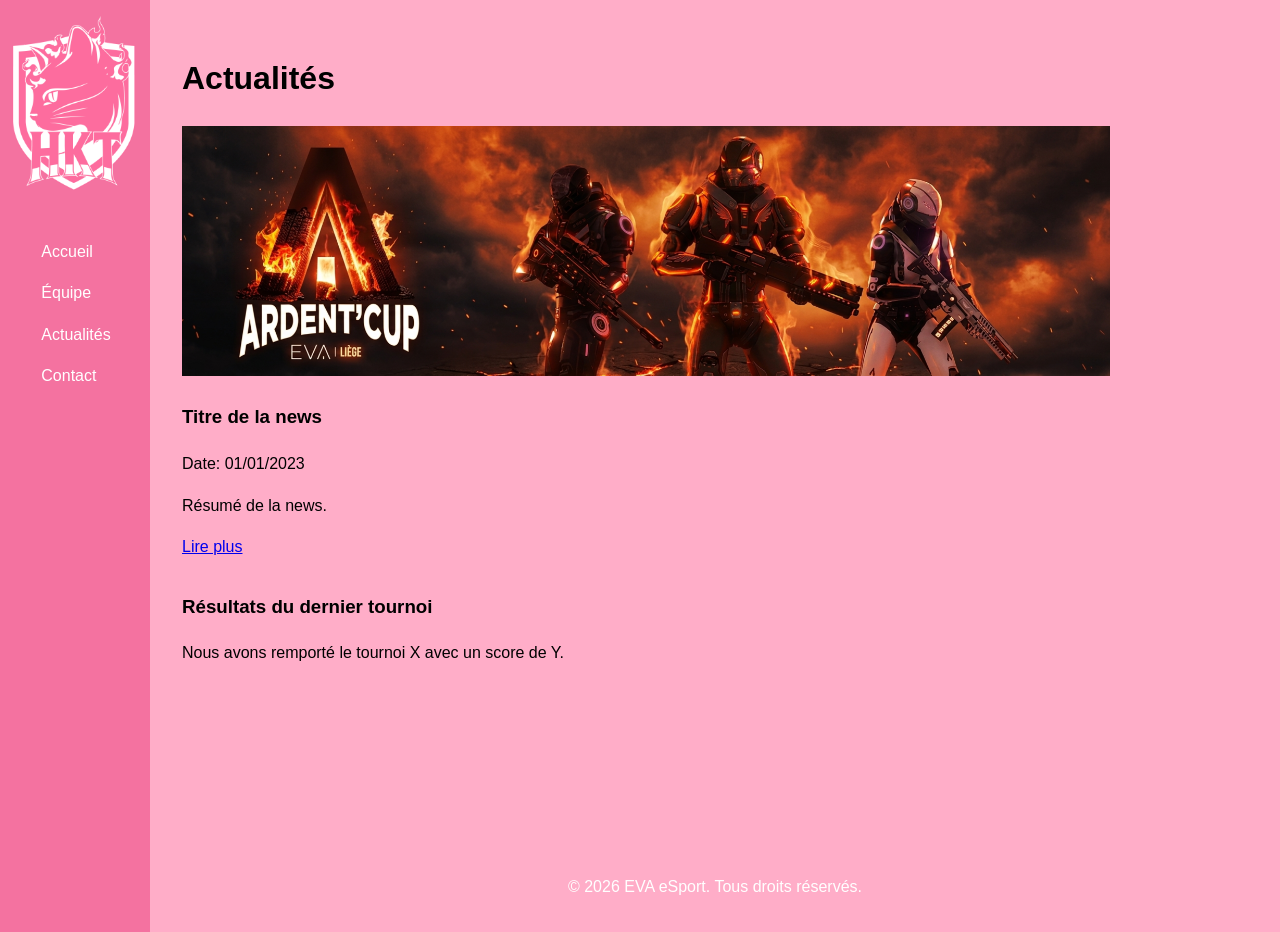
==== actualites.html @ 6c9bb997 "Initial commit: eva-esport project" ====
<!DOCTYPE html>
<html lang="fr">
<head>
    <meta charset="UTF-8">
    <meta name="viewport" content="width=device-width, initial-scale=1.0">
    <title>EVA eSport - Actualités</title>
    <link rel="stylesheet" href="css/style.css">
    <link rel="stylesheet" href="css/responsive.css">
</head>
<body>
    <header>
        <div class="logo">
            <img src="images/logo_HKT.png" alt="EVA eSport Logo">
        </div>
        <nav>
            <ul id="nav-menu">
                <li><a href="index.html">Accueil</a></li>
                <li><a href="equipe.html">Équipe</a></li>
                <li><a href="actualites.html">Actualités</a></li>
                <li><a href="contact.html">Contact</a></li>
            </ul>
            <div class="burger" id="burger">
                <span></span>
                <span></span>
                <span></span>
            </div>
        </nav>
    </header>
    <main>
        <h1>Actualités</h1>
        <section class="news">
            <article>
                <img src="images/actualites/Ardent_cup_logo2.png" alt="News 1" height="250px">
                <h3>Titre de la news</h3>
                <p>Date: 01/01/2023</p>
                <p>Résumé de la news.</p>
                <a href="https://competitive.eva.gg/fr/tournaments/2457365994786412543/">Lire plus</a>
            </article>
            <article>
                <h3>Résultats du dernier tournoi</h3>
                <p>Nous avons remporté le tournoi X avec un score de Y.</p>
            </article>
            <!-- Ajouter plus d'articles -->
        </section>
    </main>
    <footer>
        <p>&copy; 2026 EVA eSport. Tous droits réservés.</p>
    </footer>
    <script src="js/main.js"></script>
</body>
</html>
---- css/style.css ----
/* Styles globaux */
/* rose vif #F472A0 */
/*rose clair #FFADC8 */
body {
    font-family: Arial, sans-serif;
    margin: 0;
    padding: 0;
    line-height: 1.6;
    color : black;
    display: grid;
    grid-template-columns: 150px 1fr;
    grid-template-rows: 1fr auto;
    min-height: 100vh;
}

header { 
    background-color: #F472A0;
    color: white;
    padding: 1rem;
    display: flex;
    flex-direction: column;
    align-items: center;
    width: 120px;
    min-height: 100vh;
    grid-row: 1 / 3;
    grid-column: 1;
}

.logo img {
    height: 175px;
}

nav ul {
    list-style: none;
    display: flex;
    flex-direction: column;
    margin: 2rem;
    padding: 0;
}

nav ul li {
    margin: 0.5rem 0;
}

nav ul li a {
    color: rgb(255, 255, 255);
    text-decoration: none;
}

.burger {
    display: none;
    flex-direction: column;
    cursor: pointer;
}

.burger span {
    width: 25px;
    height: 3px;
    background: rgb(255, 255, 255);
    margin: 3px 0;
}

main {
    padding: 2rem;
    background-color: #FFADC8;
    grid-column: 2;
    grid-row: 1;
}

footer {
    background-color: #FFADC8;
    color: white;
    text-align: center;
    padding: 1rem;
    grid-column: 2;
    grid-row: 2;
    margin-top: auto;
}

/* Styles spécifiques */
.hero {
    text-align: center;
    margin-bottom: 2rem;
}


.membres {
    display: flex;
    flex-wrap: wrap;
    gap: 1rem;
}

.membre {
    border: 1px solid #F472A0;
    padding: 0;
    text-align: center;
    width: 200px;
    height: auto;
    display: flex;
    flex-direction: column;
    justify-content: flex-start;
    
}

.membre img {
    width: 100%;
    height: auto;
}

.news article {
    margin-bottom: 2rem;
}

form {
    max-width: 600px;
    margin: 0 auto;
}

form label {
    display: block;
    margin-top: 1rem;
}

form input, form textarea {
    width: 100%;
    padding: 0.5rem;
    margin-top: 0.5rem;
}

form button {
    margin-top: 1rem;
    padding: 0.5rem 1rem;
    background-color: #333;
    color: white;
    border: none;
    cursor: pointer;
}
---- css/responsive.css ----
/* Media queries pour responsive */
@media (max-width: 768px) {
    header {
        flex-direction: column;
    }

    nav ul {
        display: none;
        flex-direction: column;
        width: 100%;
        text-align: center;
    }

    nav ul.show {
        display: flex;
    }

    .burger {
        display: flex;
    }

    .membres {
        justify-content: center;
    }

    .membre {
        width: 100%;
        max-width: 300px;
    }
}
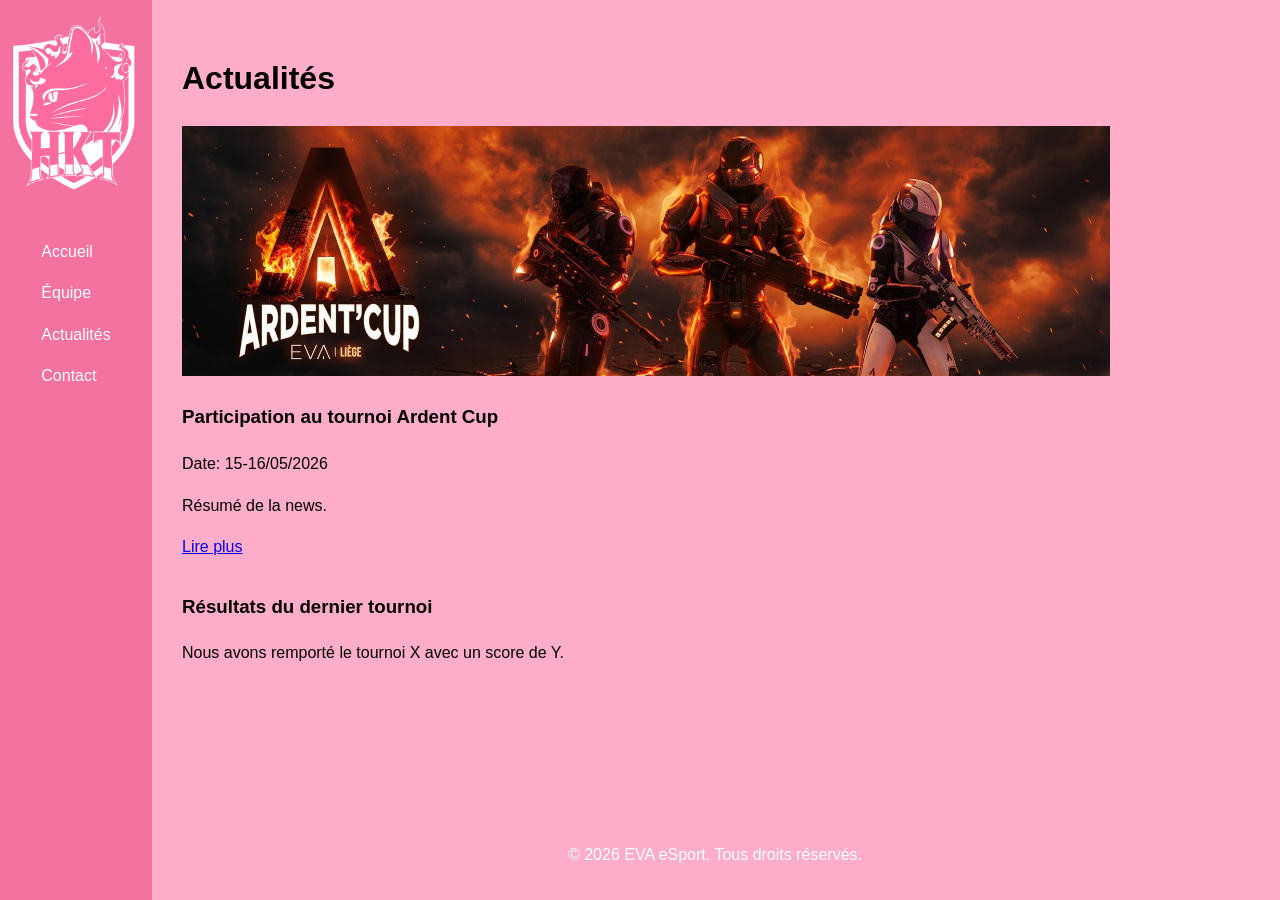
==== commit 66763e7d: "Initial commit" ====
--- a/actualites.html
+++ b/actualites.html
@@ -31,8 +31,8 @@
         <section class="news">
             <article>
                 <img src="images/actualites/Ardent_cup_logo2.png" alt="News 1" height="250px">
-                <h3>Titre de la news</h3>
-                <p>Date: 01/01/2023</p>
+                <h3>Participation au tournoi Ardent Cup</h3>
+                <p>Date: 15-16/05/2026</p>
                 <p>Résumé de la news.</p>
                 <a href="https://competitive.eva.gg/fr/tournaments/2457365994786412543/">Lire plus</a>
             </article>
--- a/css/style.css
+++ b/css/style.css
@@ -24,6 +24,7 @@
     min-height: 100vh;
     grid-row: 1 / 3;
     grid-column: 1;
+    position : fixed;
 }
 
 .logo img {
@@ -86,25 +87,36 @@
 
 .membres {
     display: flex;
+    width: 100%;
     flex-wrap: wrap;
-    gap: 1rem;
+    gap: 3rem;
+    flex-direction: : column;
 }
 
 .membre {
     border: 1px solid #F472A0;
     padding: 0;
     text-align: center;
-    width: 200px;
+    width: 85%;
     height: auto;
     display: flex;
-    flex-direction: column;
+    flex-direction: row;
     justify-content: flex-start;
-    
+    align-items: center;
+    gap: 1rem;
 }
 
 .membre img {
-    width: 100%;
+    width: 250px;
     height: auto;
+    flex-shrink: 0;
+}
+.membre-info {
+    border : 1px solid #F472A0;
+    padding: 2rem;
+    flex: 1;
+    width: 50%;
+    align-items: flex-end;
 }
 
 .news article {
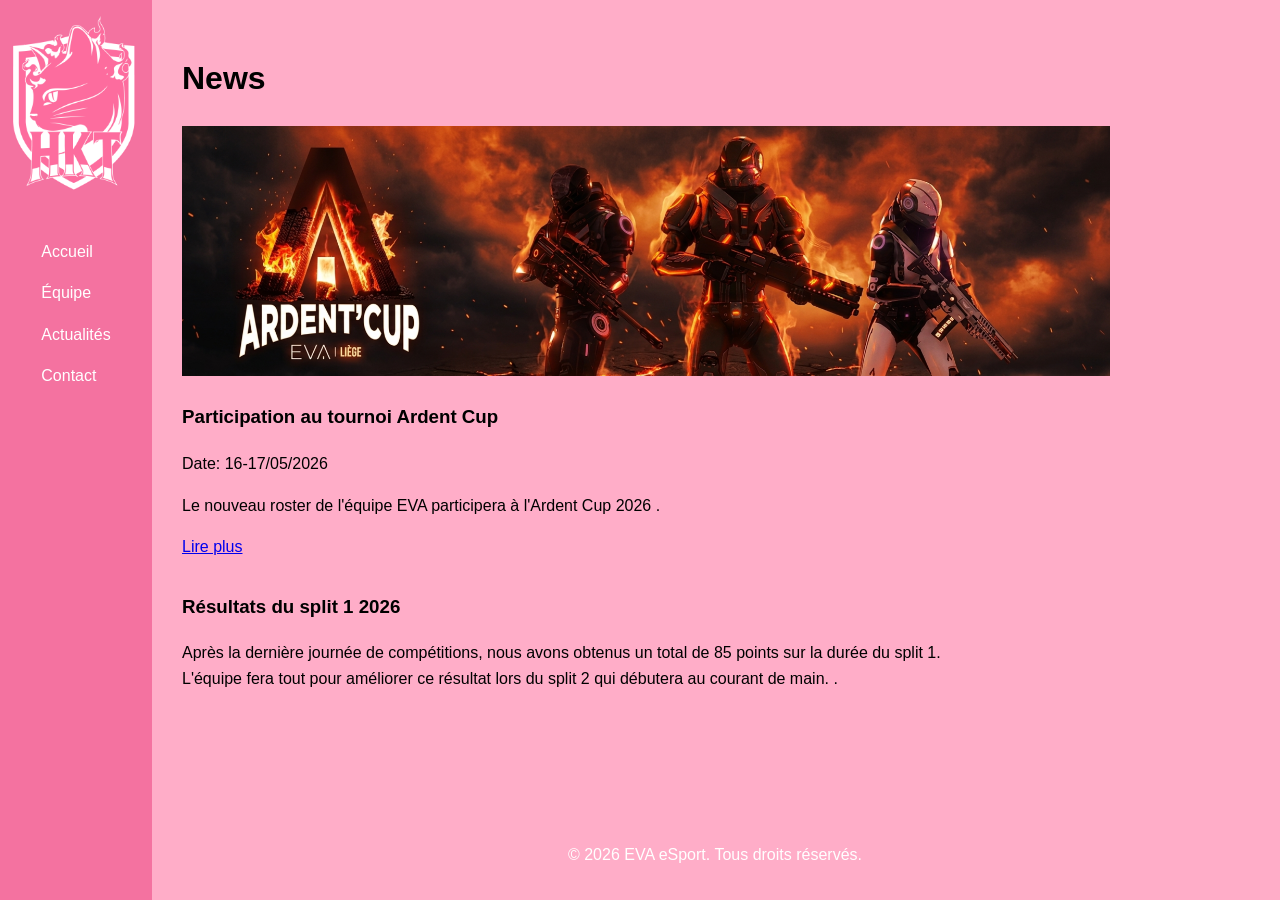
==== commit 91a7d8a4: "modif petit format" ====
--- a/actualites.html
+++ b/actualites.html
@@ -27,18 +27,20 @@
         </nav>
     </header>
     <main>
-        <h1>Actualités</h1>
+        <h1>News </h1>
         <section class="news">
             <article>
                 <img src="images/actualites/Ardent_cup_logo2.png" alt="News 1" height="250px">
                 <h3>Participation au tournoi Ardent Cup</h3>
-                <p>Date: 15-16/05/2026</p>
-                <p>Résumé de la news.</p>
+                <p>Date: 16-17/05/2026</p>
+                <p>Le nouveau roster de l'équipe EVA participera à l'Ardent Cup 2026 .</p>
                 <a href="https://competitive.eva.gg/fr/tournaments/2457365994786412543/">Lire plus</a>
             </article>
             <article>
-                <h3>Résultats du dernier tournoi</h3>
-                <p>Nous avons remporté le tournoi X avec un score de Y.</p>
+                <h3>Résultats du split 1 2026</h3>
+                <p>Après la dernière journée de compétitions, nous avons obtenus un total de 85 points sur la durée du split 1. </br>
+                    L'équipe fera tout pour améliorer ce résultat lors du split 2 qui débutera au courant de main.
+                .</p>
             </article>
             <!-- Ajouter plus d'articles -->
         </section>
--- a/css/style.css
+++ b/css/style.css
@@ -7,9 +7,8 @@
     padding: 0;
     line-height: 1.6;
     color : black;
-    display: grid;
-    grid-template-columns: 150px 1fr;
-    grid-template-rows: 1fr auto;
+    display: flex;
+    flex-direction: column;
     min-height: 100vh;
 }
 
@@ -22,9 +21,10 @@
     align-items: center;
     width: 120px;
     min-height: 100vh;
-    grid-row: 1 / 3;
-    grid-column: 1;
     position : fixed;
+    left: 0;
+    top: 0;
+    flex-shrink: 0;
 }
 
 .logo img {
@@ -64,8 +64,8 @@
 main {
     padding: 2rem;
     background-color: #FFADC8;
-    grid-column: 2;
-    grid-row: 1;
+    flex: 1;
+    margin-left: 150px;
 }
 
 footer {
@@ -73,8 +73,7 @@
     color: white;
     text-align: center;
     padding: 1rem;
-    grid-column: 2;
-    grid-row: 2;
+    margin-left: 150px;
     margin-top: auto;
 }
 
@@ -90,7 +89,7 @@
     width: 100%;
     flex-wrap: wrap;
     gap: 3rem;
-    flex-direction: : column;
+    flex-direction: column;
 }
 
 .membre {
--- a/css/responsive.css
+++ b/css/responsive.css
@@ -2,7 +2,11 @@
 @media (max-width: 768px) {
     header {
         flex-direction: column;
+        width: 20%;
     }
+    .logo img{
+    width: auto;
+}
 
     nav ul {
         display: none;
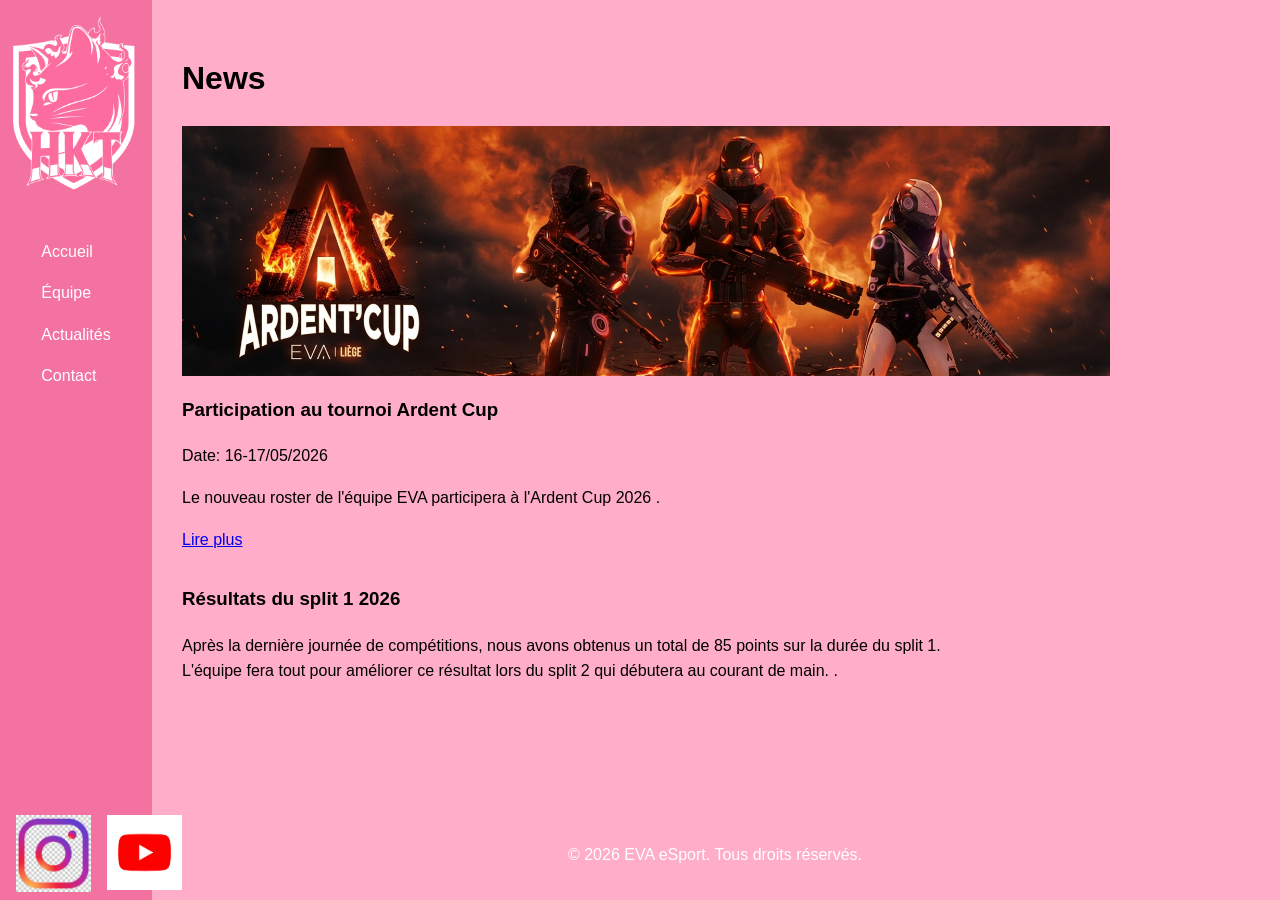
==== commit 2f35ea11: "réseux" ====
--- a/actualites.html
+++ b/actualites.html
@@ -12,6 +12,7 @@
         <div class="logo">
             <img src="images/logo_HKT.png" alt="EVA eSport Logo">
         </div>
+       
         <nav>
             <ul id="nav-menu">
                 <li><a href="index.html">Accueil</a></li>
@@ -24,13 +25,22 @@
                 <span></span>
                 <span></span>
             </div>
-        </nav>
+        </nav> 
+        <div class="resaux">
+            <a href ="https://www.instagram.com/hkt.esport?igsh=MTgyYmk4MnNlOXBmbQ%3D%3D&utm_source=qr">
+                <img src="images/instagram.webp" alt="Instagram" >
+            </a>
+            <a href="https://www.youtube.com/@HKT_EVA">
+                <img src="images/youtube.avif" alt="YouTube" >
+            </a>
+        </div>
     </header>
     <main>
         <h1>News </h1>
         <section class="news">
             <article>
-                <img src="images/actualites/Ardent_cup_logo2.png" alt="News 1" height="250px">
+                <div class="img actu"><img src="images/actualites/Ardent_cup_logo2.png" alt="News 1" >
+                </div>
                 <h3>Participation au tournoi Ardent Cup</h3>
                 <p>Date: 16-17/05/2026</p>
                 <p>Le nouveau roster de l'équipe EVA participera à l'Ardent Cup 2026 .</p>
--- a/css/style.css
+++ b/css/style.css
@@ -29,6 +29,18 @@
 
 .logo img {
     height: 175px;
+}
+.resaux {
+    display: flex;
+    gap: 1rem;
+    margin-top: auto;
+    margin-bottom: 1rem;
+    width: 100%;
+    padding: 0;
+}
+.resaux img {
+    width: 75px;
+    
 }
 
 nav ul {
@@ -122,6 +134,12 @@
     margin-bottom: 2rem;
 }
 
+.img.actu {
+    display: flex;
+    justify-content: flex-start;
+    margin-bottom: 1rem;
+    height: 250px;
+}
 form {
     max-width: 600px;
     margin: 0 auto;
--- a/css/responsive.css
+++ b/css/responsive.css
@@ -1,8 +1,9 @@
 /* Media queries pour responsive */
-@media (max-width: 768px) {
+@media (max-width: 480px) {
     header {
         flex-direction: column;
-        width: 20%;
+        width: 25%;
+        padding : 0;
     }
     .logo img{
     width: auto;
@@ -11,7 +12,7 @@
     nav ul {
         display: none;
         flex-direction: column;
-        width: 100%;
+        width:100%;
         text-align: center;
     }
 
@@ -31,4 +32,43 @@
         width: 100%;
         max-width: 300px;
     }
+}
+@media (max-width: 1024px) {
+    header {
+        flex-direction: column;
+        width: 14%;
+    }
+    .logo img{
+    width: auto;
+}
+
+    nav ul {
+        display: none;
+        flex-direction: column;
+        width: 50%;
+        text-align: center;
+    }
+
+    nav ul.show {
+        display: flex;
+    }
+
+    .burger {
+        display: flex;
+    }
+
+    .membres {
+        justify-content: center;
+    }
+
+    .membre {
+        width: 100%;
+        max-width: 300px;
+    }
+    .img.actu {
+        display: flex;
+        justify-content: flex-start;
+        margin-bottom: 1rem;
+        height: 200px;
+    }
 }
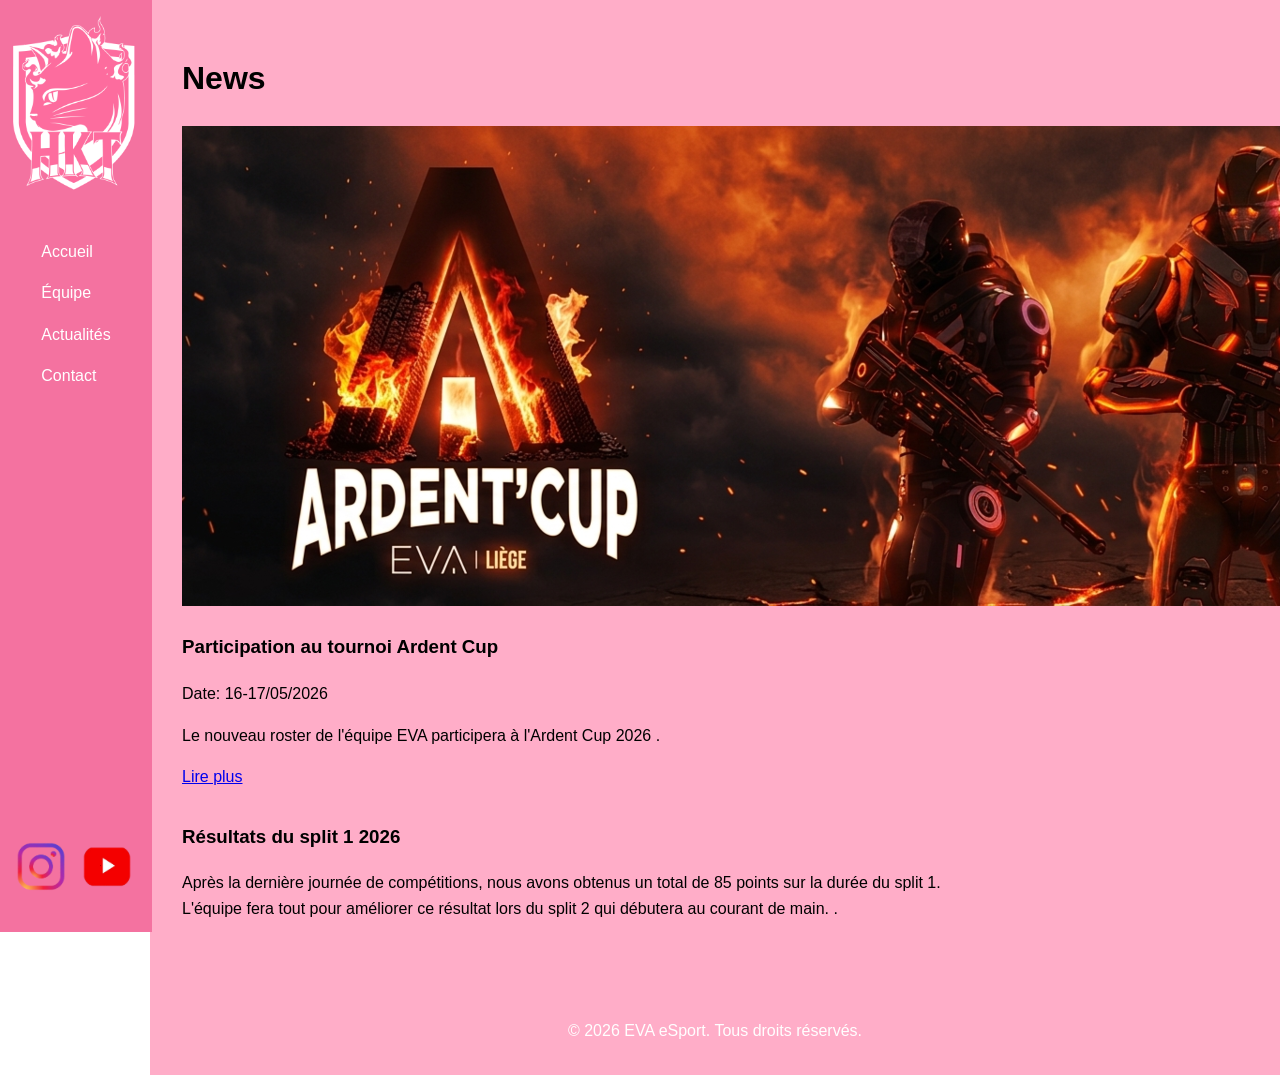
==== commit d9d5759f: "bonne image équipe + logo réseaux" ====
--- a/actualites.html
+++ b/actualites.html
@@ -28,10 +28,10 @@
         </nav> 
         <div class="resaux">
             <a href ="https://www.instagram.com/hkt.esport?igsh=MTgyYmk4MnNlOXBmbQ%3D%3D&utm_source=qr">
-                <img src="images/instagram.webp" alt="Instagram" >
+                <img src="images/instagram.png" alt="Instagram" >
             </a>
             <a href="https://www.youtube.com/@HKT_EVA">
-                <img src="images/youtube.avif" alt="YouTube" >
+                <img src="images/youtube.png" alt="YouTube" >
             </a>
         </div>
     </header>
--- a/css/style.css
+++ b/css/style.css
@@ -35,11 +35,11 @@
     gap: 1rem;
     margin-top: auto;
     margin-bottom: 1rem;
-    width: 100%;
+    width: 120px;
     padding: 0;
 }
 .resaux img {
-    width: 75px;
+    width: 50px;
     
 }
 
@@ -123,7 +123,6 @@
     flex-shrink: 0;
 }
 .membre-info {
-    border : 1px solid #F472A0;
     padding: 2rem;
     flex: 1;
     width: 50%;
@@ -134,7 +133,7 @@
     margin-bottom: 2rem;
 }
 
-.img.actu {
+.img .actu {
     display: flex;
     justify-content: flex-start;
     margin-bottom: 1rem;
--- a/css/responsive.css
+++ b/css/responsive.css
@@ -2,13 +2,20 @@
 @media (max-width: 480px) {
     header {
         flex-direction: column;
-        width: 25%;
+        width: 100%;
         padding : 0;
+        position : fixed;
+        top : 0;
+        left : 0;
+        z-index: 1000;
     }
     .logo img{
     width: auto;
 }
-
+main {
+    padding: 2rem;
+    margin-left: 100px;
+}
     nav ul {
         display: none;
         flex-direction: column;
@@ -32,6 +39,15 @@
         width: 100%;
         max-width: 300px;
     }
+    .img .actu {
+        display: flex;
+        justify-content: flex-start;
+        margin-bottom: 1rem;
+        width: 120px;
+    }
+    .resaux img {
+    width: 50px;
+}
 }
 @media (max-width: 1024px) {
     header {
@@ -71,4 +87,7 @@
         margin-bottom: 1rem;
         height: 200px;
     }
+    .resaux img {
+    width: 50px;
+}
 }
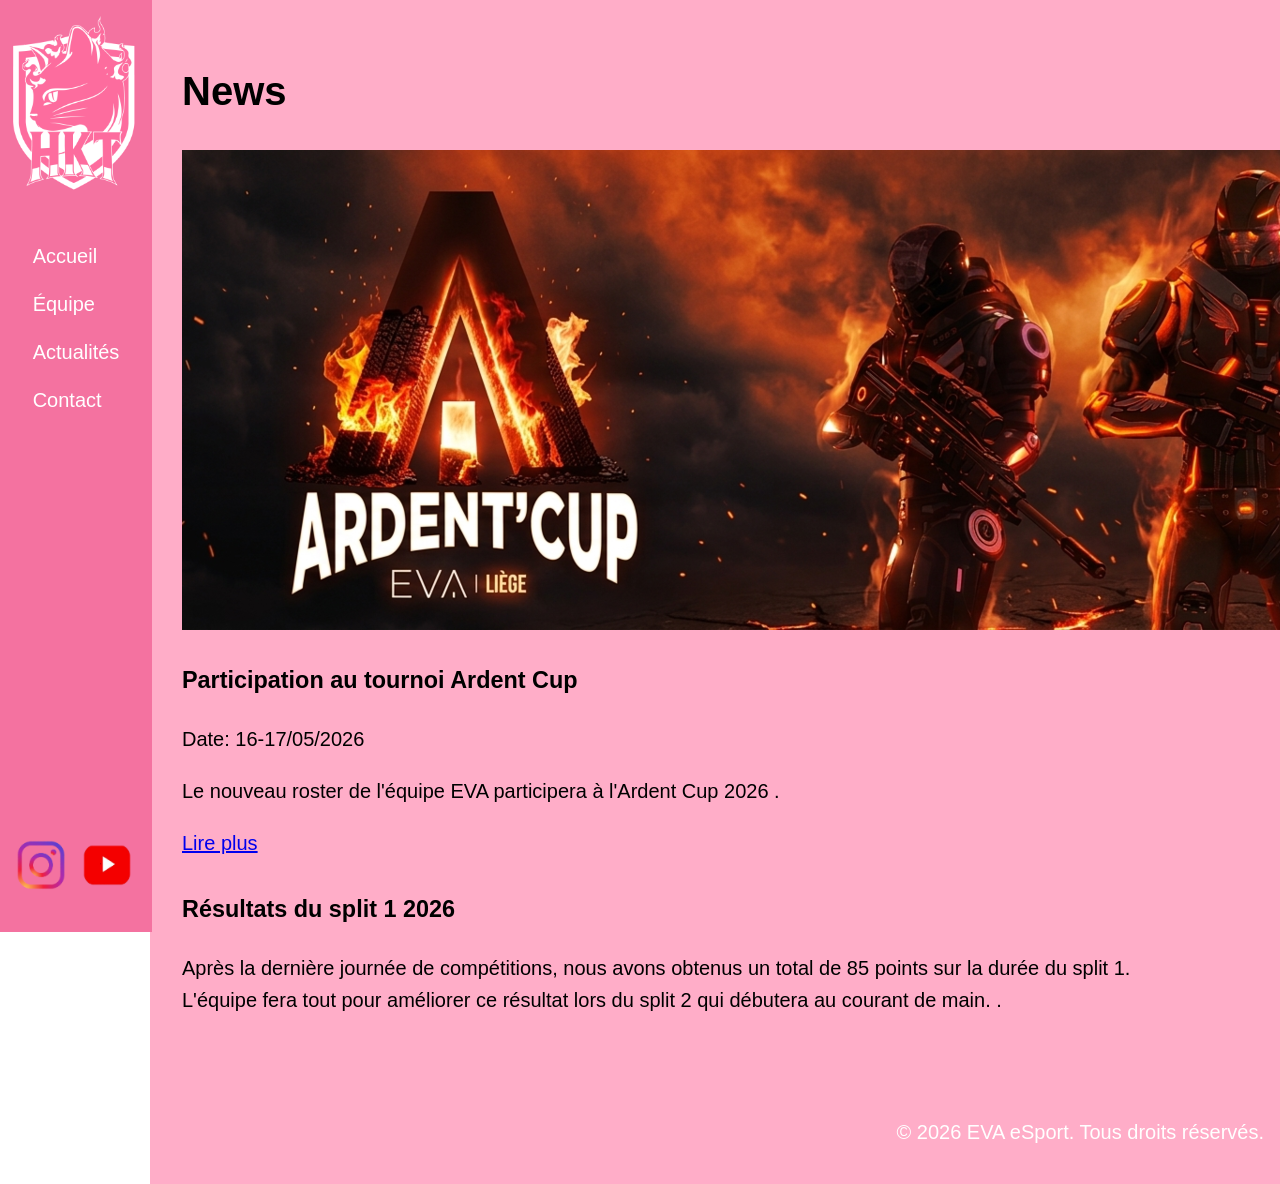
==== commit 31bb7828: "correction" ====
--- a/actualites.html
+++ b/actualites.html
@@ -52,7 +52,7 @@
                     L'équipe fera tout pour améliorer ce résultat lors du split 2 qui débutera au courant de main.
                 .</p>
             </article>
-            <!-- Ajouter plus d'articles -->
+            
         </section>
     </main>
     <footer>
--- a/css/style.css
+++ b/css/style.css
@@ -1,8 +1,9 @@
 /* Styles globaux */
 /* rose vif #F472A0 */
 /*rose clair #FFADC8 */
+
 body {
-    font-family: Arial, sans-serif;
+    font-family: 'Inter', sans-serif;
     margin: 0;
     padding: 0;
     line-height: 1.6;
@@ -10,6 +11,7 @@
     display: flex;
     flex-direction: column;
     min-height: 100vh;
+    font-size: 20px;
 }
 
 header { 
@@ -58,6 +60,11 @@
 nav ul li a {
     color: rgb(255, 255, 255);
     text-decoration: none;
+    transition: color 0.2s ease;
+}
+
+nav ul li a:hover {
+    color: #333;
 }
 
 .burger {
@@ -81,6 +88,8 @@
 }
 
 footer {
+    display: flex;
+    justify-content: flex-end;
     background-color: #FFADC8;
     color: white;
     text-align: center;
@@ -94,7 +103,10 @@
     text-align: center;
     margin-bottom: 2rem;
 }
-
+.video {
+    display: flex;
+    justify-content: center;
+}
 
 .membres {
     display: flex;
@@ -155,6 +167,52 @@
     margin-top: 0.5rem;
 }
 
+.intro {
+    display: flex;
+    flex-direction: column;
+    max-width: 75%;
+    margin: 40px auto;
+    padding: 30px 40px;
+
+    background: linear-gradient(135deg, #ff4d8d, #a855f7);
+    color: white;
+    border-radius: 20px;
+
+    box-shadow: 0 10px 30px rgba(0, 0, 0, 0.08);
+}
+
+.intro h2 {
+    font-size: 2rem;
+    margin-bottom: 15px;
+}
+
+.intro p {
+    font-size: 1.05rem;
+    line-height: 1.6;
+    color: #cbd5e1;
+}
+
+.btn-equipe {
+    align-self: flex-end;
+    margin-top: 20px;
+    padding: 12px 28px;
+
+    background: linear-gradient(135deg, #ff4d8d, #a855f7);
+    color: white;
+    font-size: 1rem;
+    font-weight: 600;
+    text-decoration: none;
+    border-radius: 30px;
+    transition: all 0.3s ease;
+    box-shadow: 0 8px 20px rgba(255, 77, 141, 0.3);
+}
+
+.btn-equipe:hover {
+    background: linear-gradient(135deg, #ff2f7a, #7c3aed);
+    box-shadow: 0 12px 25px rgba(255, 77, 141, 0.45);
+    transform: translateY(-3px); scale(1.03);
+}
+
 form button {
     margin-top: 1rem;
     padding: 0.5rem 1rem;
@@ -162,4 +220,4 @@
     color: white;
     border: none;
     cursor: pointer;
-}+}
--- a/css/responsive.css
+++ b/css/responsive.css
@@ -30,6 +30,10 @@
     .burger {
         display: flex;
     }
+    
+    .video {
+    height: auto;
+}
 
     .membres {
         justify-content: center;
@@ -73,13 +77,17 @@
         display: flex;
     }
 
+    .video {
+    height: auto;
+}
+
     .membres {
         justify-content: center;
+        width: 100%;
     }
 
     .membre {
         width: 100%;
-        max-width: 300px;
     }
     .img.actu {
         display: flex;
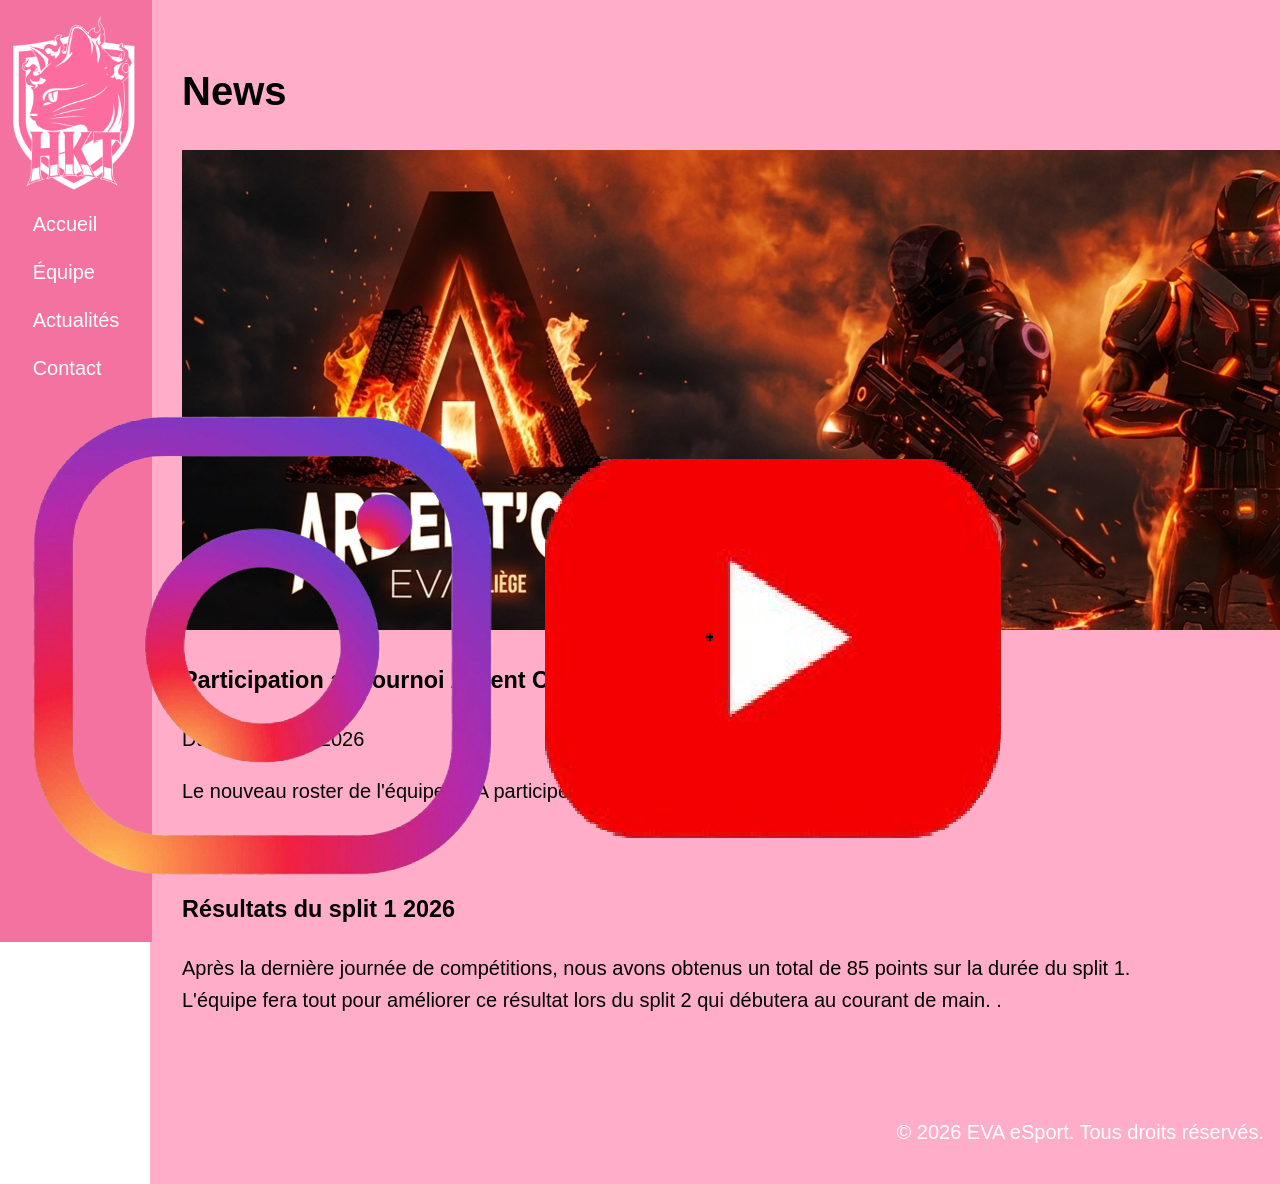
==== commit e67c9044: "resolution 480" ====
--- a/actualites.html
+++ b/actualites.html
@@ -26,7 +26,7 @@
                 <span></span>
             </div>
         </nav> 
-        <div class="resaux">
+        <div class="reseaux">
             <a href ="https://www.instagram.com/hkt.esport?igsh=MTgyYmk4MnNlOXBmbQ%3D%3D&utm_source=qr">
                 <img src="images/instagram.png" alt="Instagram" >
             </a>
@@ -39,7 +39,8 @@
         <h1>News </h1>
         <section class="news">
             <article>
-                <div class="img actu"><img src="images/actualites/Ardent_cup_logo2.png" alt="News 1" >
+                <div >
+                    <img class="imgactu" src="images/actualites/Ardent_cup_logo2.png" alt="News 1" >
                 </div>
                 <h3>Participation au tournoi Ardent Cup</h3>
                 <p>Date: 16-17/05/2026</p>
--- a/css/style.css
+++ b/css/style.css
@@ -32,7 +32,7 @@
 .logo img {
     height: 175px;
 }
-.resaux {
+.reseaux {
     display: flex;
     gap: 1rem;
     margin-top: auto;
@@ -49,7 +49,7 @@
     list-style: none;
     display: flex;
     flex-direction: column;
-    margin: 2rem;
+    margin: 0rem;
     padding: 0;
 }
 
--- a/css/responsive.css
+++ b/css/responsive.css
@@ -1,66 +1,13 @@
 /* Media queries pour responsive */
-@media (max-width: 480px) {
+
+@media (max-width: 1024px) and (min-width: 481px) {
     header {
         flex-direction: column;
-        width: 100%;
-        padding : 0;
-        position : fixed;
-        top : 0;
-        left : 0;
-        z-index: 1000;
+        width: 14%; 
     }
     .logo img{
     width: auto;
-}
-main {
-    padding: 2rem;
-    margin-left: 100px;
-}
-    nav ul {
-        display: none;
-        flex-direction: column;
-        width:100%;
-        text-align: center;
     }
-
-    nav ul.show {
-        display: flex;
-    }
-
-    .burger {
-        display: flex;
-    }
-    
-    .video {
-    height: auto;
-}
-
-    .membres {
-        justify-content: center;
-    }
-
-    .membre {
-        width: 100%;
-        max-width: 300px;
-    }
-    .img .actu {
-        display: flex;
-        justify-content: flex-start;
-        margin-bottom: 1rem;
-        width: 120px;
-    }
-    .resaux img {
-    width: 50px;
-}
-}
-@media (max-width: 1024px) {
-    header {
-        flex-direction: column;
-        width: 14%;
-    }
-    .logo img{
-    width: auto;
-}
 
     nav ul {
         display: none;
@@ -95,7 +42,67 @@
         margin-bottom: 1rem;
         height: 200px;
     }
-    .resaux img {
+    .reseaux img {
     width: 50px;
 }
+}
+@media (max-width: 480px) {
+    header {
+        flex-direction: column;
+        width: 30%;
+        padding : 0;
+        position : fixed;
+        top : 0;
+        left : 0;
+        z-index: 1000;
+    }
+    .logo img{
+    width: 100%;
+    height: 100%;
+    }
+    main {
+    padding: 2rem;
+    margin-left: 100px;
+    }
+    nav ul {
+        display: none;
+        flex-direction: column;
+        width:100%;
+        text-align: center;
+    }
+
+    nav ul.show {
+        display: flex;
+    }
+
+    .burger {
+        display: flex;
+    }
+    
+    .video {
+    height: auto;
+}
+
+    .membres {
+        justify-content: center;
+    }
+
+    .membre {
+        width: 100px;
+        height: 5%;
+    }
+    .membre img {
+    width: 100px;
+    height: auto;
+    flex-shrink: 0;
+}
+    .imgactu {
+        display: flex;
+        justify-content: flex-start;
+        margin-bottom: 1rem;
+        width: 120px;
+    }
+    .reseaux img {
+        width: 50px;
+    }
 }
